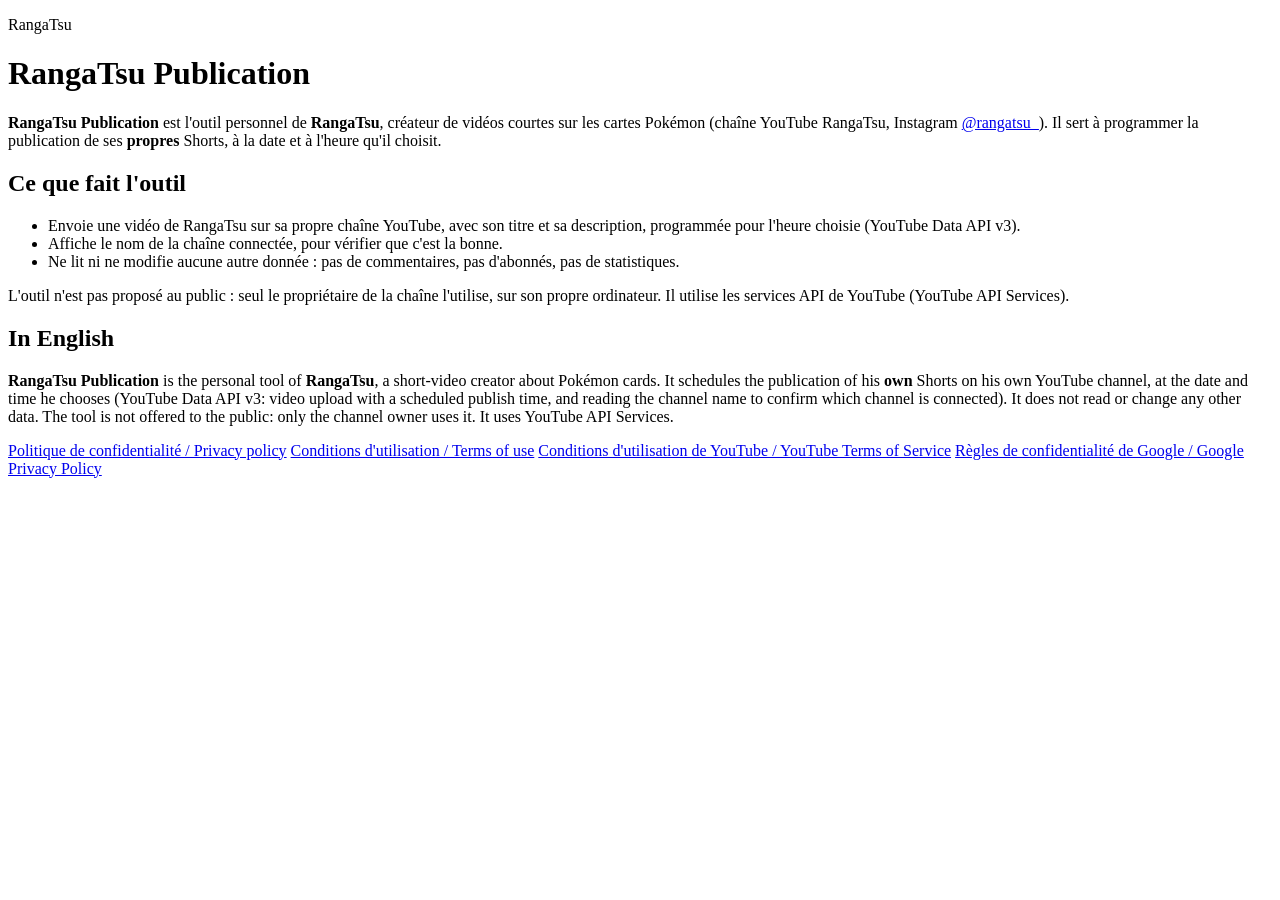
==== index.html @ 6b4a329c "Page d'accueil" ====
<!doctype html>
<html lang="fr">
<head>
<meta charset="utf-8">
<meta name="viewport" content="width=device-width, initial-scale=1">
<title>RangaTsu Publication</title>
<meta name="description" content="RangaTsu Publication : l'outil personnel de RangaTsu pour programmer la publication de ses propres Shorts.">
<link rel="stylesheet" href="style.css">
</head>
<body>
<main>
  <header>
    <p class="marque">RangaTsu</p>
    <h1>RangaTsu Publication</h1>
  </header>

  <section lang="fr">
    <p><strong>RangaTsu Publication</strong> est l'outil personnel de <strong>RangaTsu</strong>, créateur de vidéos courtes sur les
      cartes Pokémon (chaîne YouTube RangaTsu, Instagram <a href="https://www.instagram.com/rangatsu_/">@rangatsu_</a>).
      Il sert à programmer la publication de ses <strong>propres</strong> Shorts, à la date et à l'heure qu'il choisit.</p>
    <h2>Ce que fait l'outil</h2>
    <ul>
      <li>Envoie une vidéo de RangaTsu sur sa propre chaîne YouTube, avec son titre et sa description, programmée pour l'heure choisie (YouTube Data API v3).</li>
      <li>Affiche le nom de la chaîne connectée, pour vérifier que c'est la bonne.</li>
      <li>Ne lit ni ne modifie aucune autre donnée : pas de commentaires, pas d'abonnés, pas de statistiques.</li>
    </ul>
    <p>L'outil n'est pas proposé au public : seul le propriétaire de la chaîne l'utilise, sur son propre ordinateur.
      Il utilise les services API de YouTube (YouTube API Services).</p>
  </section>

  <section lang="en">
    <h2>In English</h2>
    <p><strong>RangaTsu Publication</strong> is the personal tool of <strong>RangaTsu</strong>, a short-video creator about Pokémon cards.
      It schedules the publication of his <strong>own</strong> Shorts on his own YouTube channel, at the date and time he chooses
      (YouTube Data API v3: video upload with a scheduled publish time, and reading the channel name to confirm which channel is connected).
      It does not read or change any other data. The tool is not offered to the public: only the channel owner uses it.
      It uses YouTube API Services.</p>
  </section>

  <nav>
    <a href="confidentialite.html">Politique de confidentialité / Privacy policy</a>
    <a href="conditions.html">Conditions d'utilisation / Terms of use</a>
    <a href="https://www.youtube.com/t/terms">Conditions d'utilisation de YouTube / YouTube Terms of Service</a>
    <a href="https://policies.google.com/privacy">Règles de confidentialité de Google / Google Privacy Policy</a>
  </nav>
</main>
</body>
</html>
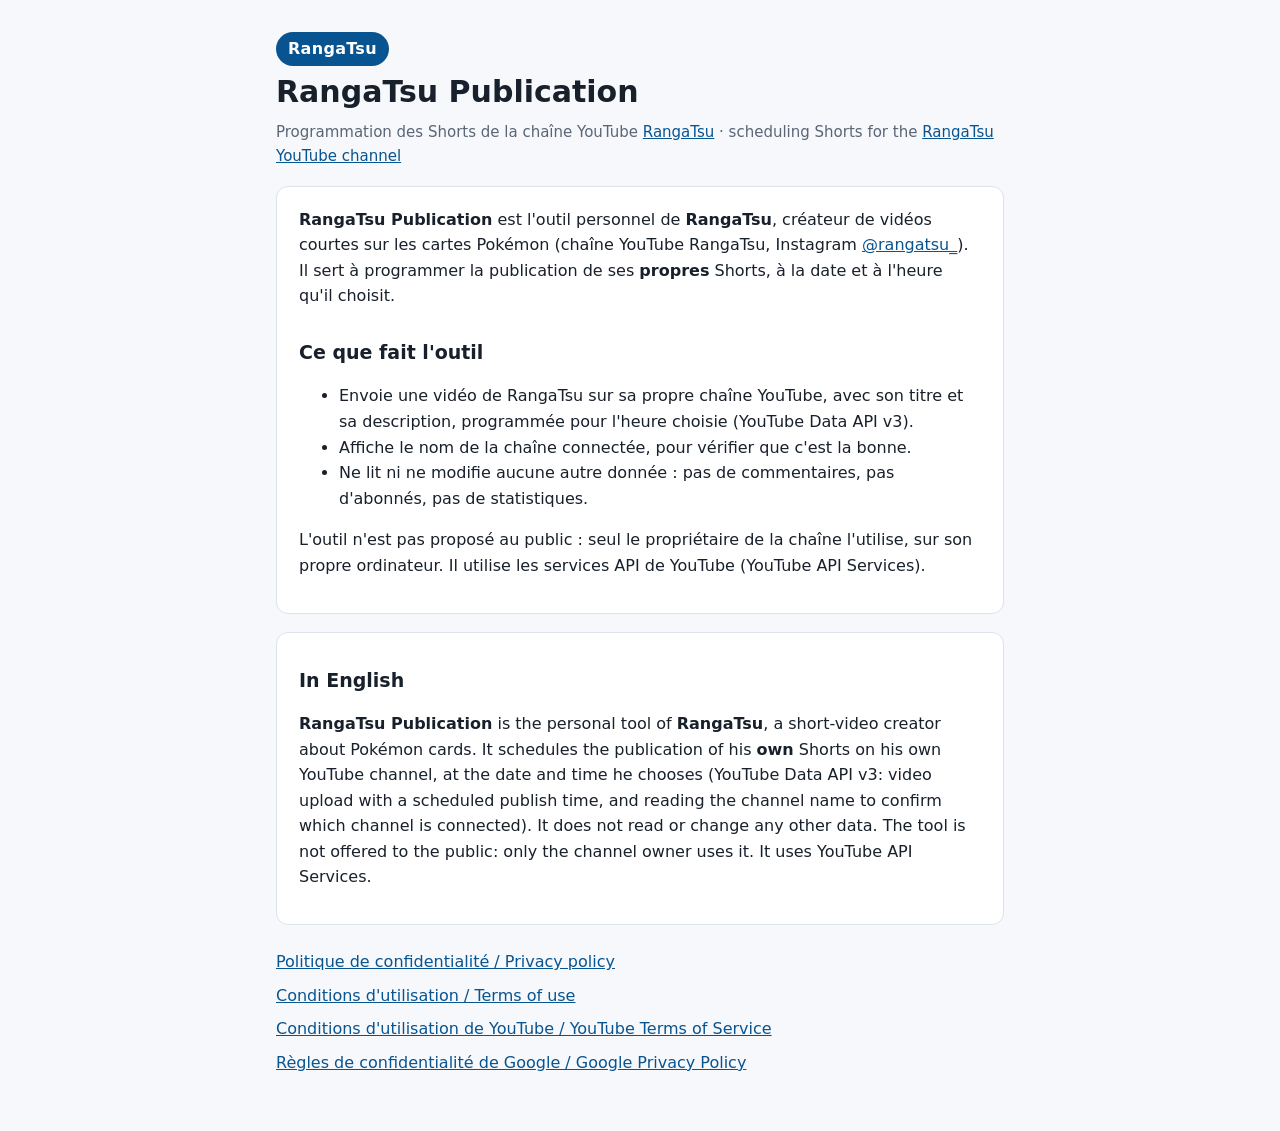
==== commit 1348e370: "Accueil : lien vers la chaîne YouTube" ====
--- a/index.html
+++ b/index.html
@@ -12,6 +12,8 @@
   <header>
     <p class="marque">RangaTsu</p>
     <h1>RangaTsu Publication</h1>
+    <p class="sous-titre">Programmation des Shorts de la chaîne YouTube <a href="https://www.youtube.com/@rangatsuofficiel">RangaTsu</a> ·
+      scheduling Shorts for the <a href="https://www.youtube.com/@rangatsuofficiel">RangaTsu YouTube channel</a></p>
   </header>
 
   <section lang="fr">
--- a/style.css
+++ b/style.css
@@ -0,0 +1,19 @@
+:root {
+  --fond: #f6f8fb; --texte: #18202b; --doux: #5a6676; --lien: #085491; --carte: #ffffff; --ligne: #dde3ea;
+}
+@media (prefers-color-scheme: dark) {
+  :root { --fond: #0e1319; --texte: #e8edf3; --doux: #93a1b3; --lien: #6cb6ff; --carte: #161d26; --ligne: #273242; }
+}
+* { box-sizing: border-box; }
+body { margin: 0; background: var(--fond); color: var(--texte); font: 16px/1.6 system-ui, "Segoe UI", Roboto, sans-serif; }
+main { max-width: 760px; margin: 0 auto; padding: 32px 16px 56px; }
+a { color: var(--lien); }
+h1 { font-size: 30px; line-height: 1.2; margin: 8px 0 16px; }
+h2 { font-size: 19px; margin: 28px 0 8px; }
+.marque { display: inline-block; margin: 0; padding: 4px 12px; border-radius: 999px; background: #085491; color: #fff; font-weight: 800; letter-spacing: .3px; }
+section { background: var(--carte); border: 1px solid var(--ligne); border-radius: 12px; padding: 4px 22px 18px; margin: 18px 0; }
+section > h1 { margin-top: 16px; }
+.date, .sous-titre { color: var(--doux); font-size: 15px; }
+.sous-titre { margin: -6px 0 0; }
+code { font-size: 14px; }
+nav { display: grid; gap: 8px; margin-top: 24px; }
